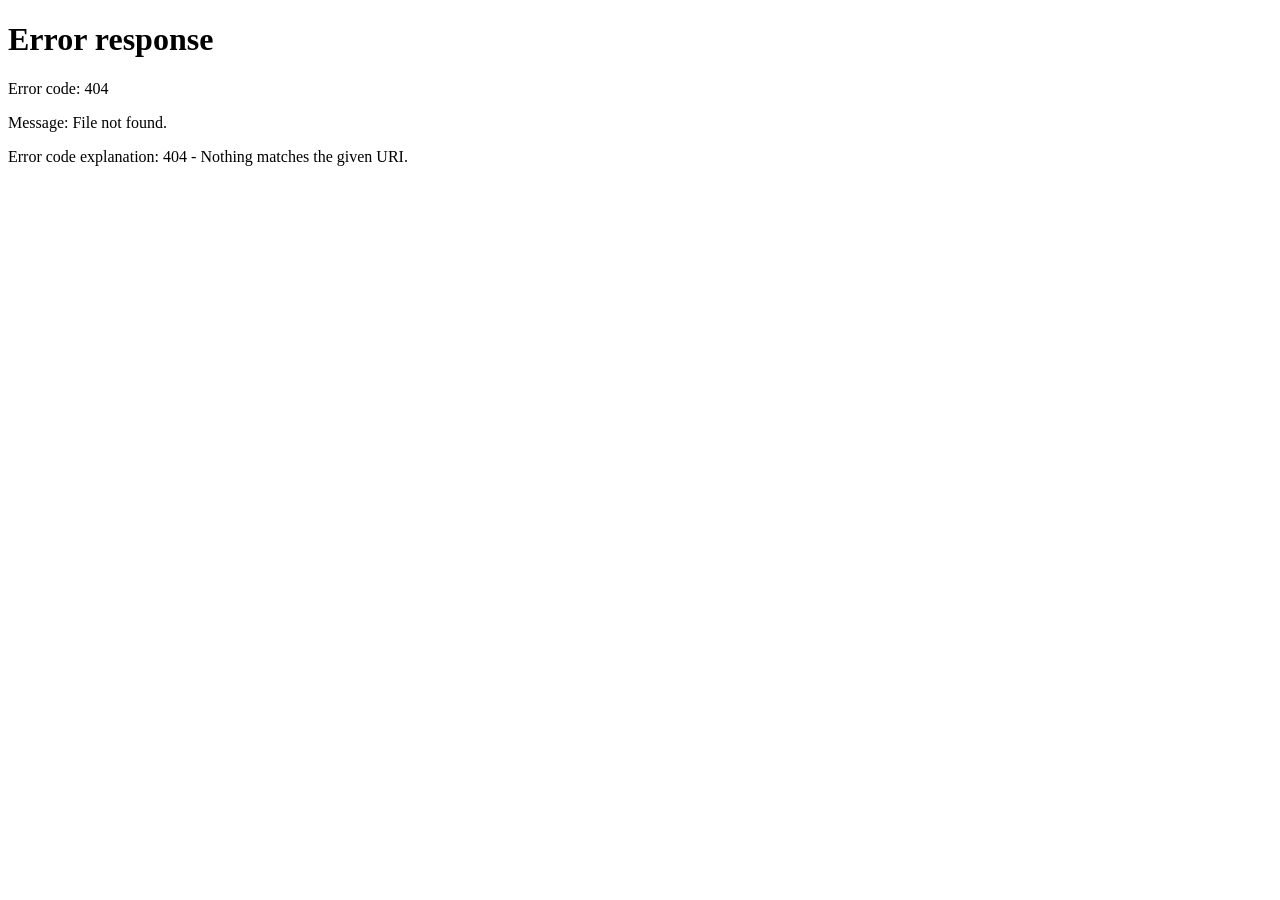
==== part4/base_files/place.html @ 9ecda85d "new commit" ====
<!DOCTYPE html>
<html lang="en">
<head>
    <meta charset="UTF-8">
    <meta name="viewport" content="width=device-width, initial-scale=1.0">
    <title>Place Details</title>
    <link rel="stylesheet" href="styles.css">
    <link rel="icon" type="image/png" href="images/icon.png">
</head>
<body>
    <header>
        <img src="images/logo.png" alt="App Logo" class="logo">
        <nav>
            <a href="index.html">Home</a>
            <a href="login.html" id="login-link">Login</a>
            <a href="register.html" id="register-link">Register</a>
            <a href="#" id="logout-link" style="display: none;">Logout</a>
            <span id="user-greeting" style="margin-left: 15px;"></span>
        </nav>
    </header>

    <main class="place-details">
        <section class="place-info">
            <h2>Beach House</h2>
            <p>Host: John Doe</p>
            <p>Price: $120 per night</p>
            <p>Description: Cozy house near the beach with modern amenities.</p>
            <p>Amenities:</p>
            <ul>
                <li><img src="images/icon_wifi.png" alt="WiFi"> WiFi</li>
                <li><img src="images/icon_bed.png" alt="Bed"> 2 Bedrooms</li>
                <li><img src="images/icon_bath.png" alt="Bath"> 1 Bathroom</li>
            </ul>
        </section>

        <section id="reviews">
            <h3>Reviews</h3>
            <div class="review-card">
                <p>"Amazing stay!"</p>
                <p>User: Alice</p>
                <p>Rating: ★★★★☆</p>
            </div>
            <div class="review-card">
                <p>"Very comfortable and great location."</p>
                <p>User: Bob</p>
                <p>Rating: ★★★★★</p>
            </div>
        </section>

        <section id="add-review">
            <h2>Add a Review</h2>
            <form id="review-form" class="form add-review">
                <label for="review-text">Review:</label>
                <textarea id="review-text" name="review-text" required></textarea>

                <label for="rating">Rating:</label>
                <select id="rating" name="rating" required>
                    <option value="1">1</option>
                    <option value="2">2</option>
                    <option value="3">3</option>
                    <option value="4">4</option>
                    <option value="5">5</option>
                </select>

                <button type="submit">Submit</button>
            </form>
        </section>
    </main>

    <footer>
        <p>All rights reserved © 2026</p>
    </footer>

    <script src="scripts.js"></script>
</body>
</html>
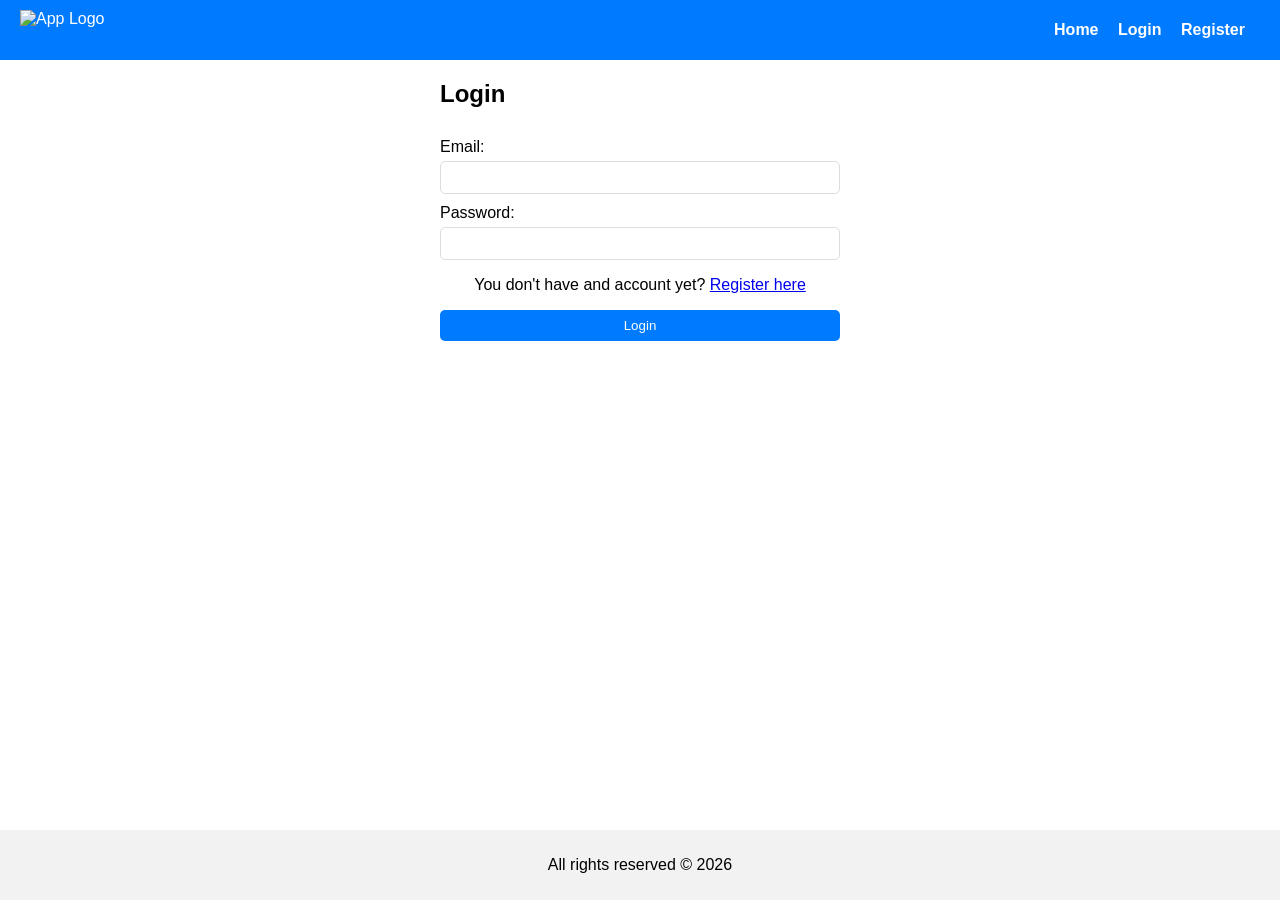
==== commit 24e0632a: "v1.0" ====
--- a/part4/base_files/place.html
+++ b/part4/base_files/place.html
@@ -61,7 +61,7 @@
                     <option value="4">4</option>
                     <option value="5">5</option>
                 </select>
-
+                <br>
                 <button type="submit">Submit</button>
             </form>
         </section>
--- a/part4/base_files/styles.css
+++ b/part4/base_files/styles.css
@@ -0,0 +1,142 @@
+/* General reset */
+body {
+  font-family: Arial, sans-serif;
+  margin: 0;
+  padding: 0;
+  min-height: 100dvh;
+  display: flex;
+  flex-direction: column;
+}
+
+main {
+  flex: 1;
+}
+
+/* Header */
+header {
+  display: flex;
+  align-items: center;
+  justify-content: space-between;
+  background-color: #007BFF;
+  padding: 10px 20px;
+  color: white;
+}
+
+header .logo {
+  height: 40px;
+}
+
+header nav a, .login-button {
+  color: white;
+  margin-left: 15px;
+  text-decoration: none;
+  font-weight: bold;
+}
+
+header nav a:hover, .login-button:hover {
+  text-decoration: underline;
+}
+.user-greeting{
+  text-align: center;
+}
+/* Footer */
+footer {
+  text-align: center;
+  padding: 10px;
+  background-color: #f2f2f2;
+  margin-top: 10%;
+}
+
+/* Place and review cards */
+.place-card, .review-card {
+  margin: 2%;
+  padding-left: clamp(15px, 3%, 20px);
+  padding-right: max(15px, 3%);
+  border: 1px solid #ddd;
+  border-radius: 10px;
+  background-color: #fafafa;
+}
+
+.place-card {
+  padding-bottom: clamp(25px, 3%, 25px);
+}
+
+
+
+.details-button, .add-review button, .login-form button {
+  background-color: #007BFF;
+  color: white;
+  padding: 8px 12px;
+  border: none;
+  border-radius: 5px;
+  cursor: pointer;
+}
+
+.details-button:hover, .add-review button:hover, .login-form button:hover {
+  background-color: #0056b3;
+}
+
+.place-info {
+  margin: 2%;
+}
+
+#reviews h3 {
+  margin-left: 2%;
+}
+
+#add-review{
+  margin: 5%;
+}
+
+#add-review h2{
+  text-align: center;
+}
+
+#filter {
+  padding: clamp(15px, 3%, 25px);
+}
+/* Forms */
+form {
+  display: flex;
+  flex-direction: column;
+  max-width: 400px;
+  margin: auto;
+}
+
+form p {
+  text-align: center;
+}
+
+form label {
+  margin-top: 10px;
+}
+
+form input, form textarea, form select {
+  padding: 8px;
+  margin-top: 5px;
+  border: 1px solid #ddd;
+  border-radius: 5px;
+}
+
+.login-form {
+  padding-right: max(3%);
+  padding-left: max(3%);
+}
+
+/* Amenities icons */
+.place-info ul {
+  list-style: disc;
+  padding-left: 20px;
+}
+
+.place-info li {
+  margin: 5px 0;
+}
+
+.place-info img {
+  width: 24px;
+  height: 24px;
+  vertical-align: middle;
+  margin-right: 5px;
+}
+
